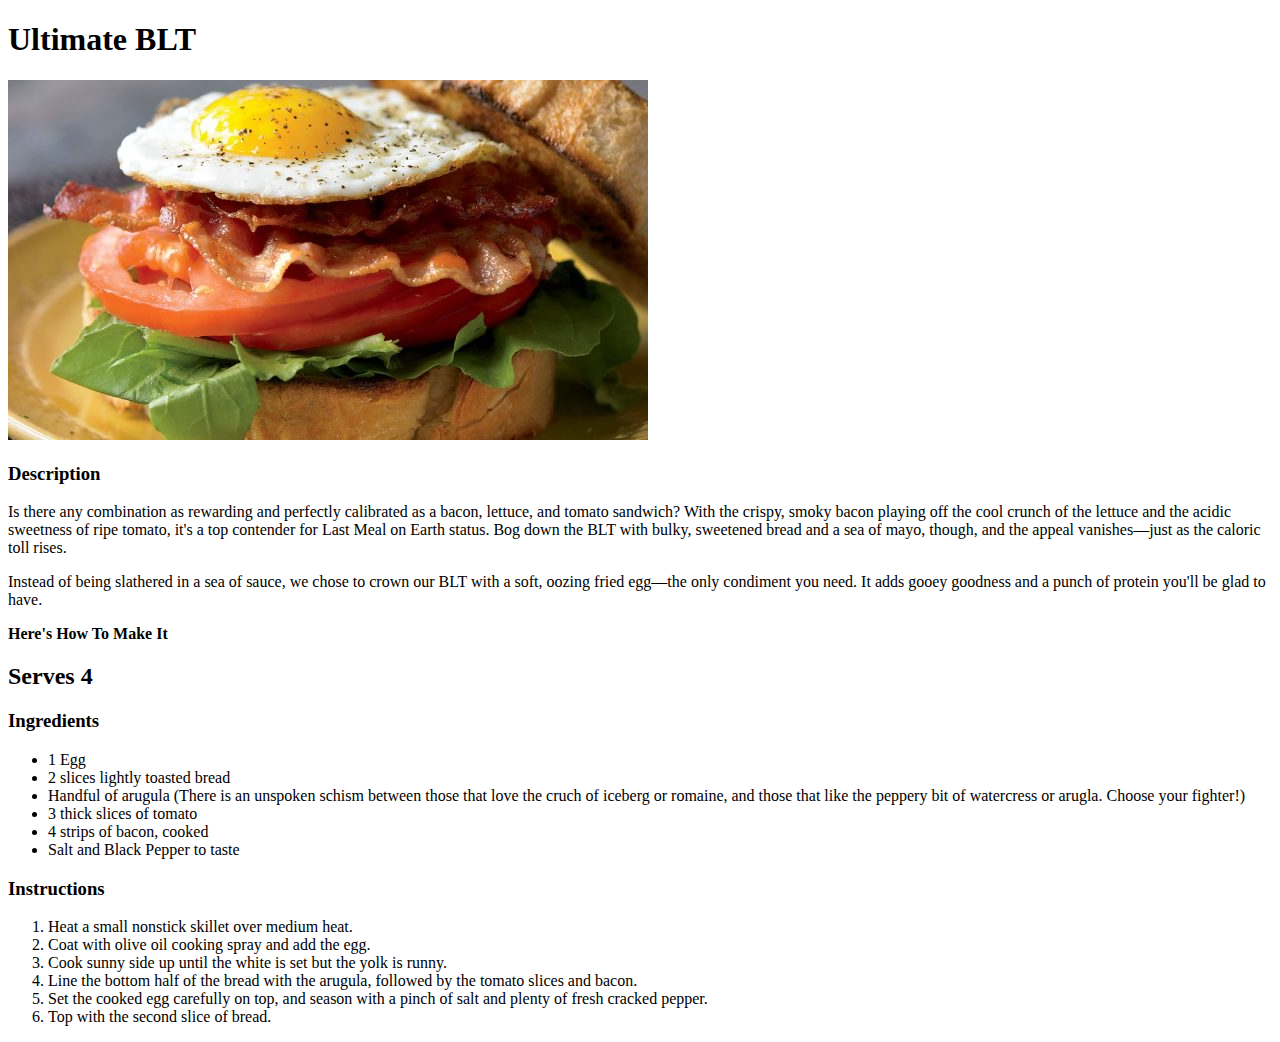
==== recipes/blt.html @ 6ab013a7 "recipes" ====
<!DOCTYPE html>
    <html>
        <head>
            <title>Ultimate BLT </title>
            <meta charset="utf-8">
        </head>

        <body>
            <h1>Ultimate BLT</h1>
                <img src="../images/blt.jpg" alt="Open-faced Toasted BLT with Sunny Side Up Egg on top">
            
            <h3>Description</h3>
                <p>Is there any combination as rewarding and perfectly calibrated as a bacon, lettuce, and tomato sandwich? With the crispy, smoky bacon playing off the cool crunch of the lettuce and the acidic sweetness of ripe tomato, it's a top contender for Last Meal on Earth status. Bog down the BLT with bulky, sweetened bread and a sea of mayo, though, and the appeal vanishes—just as the caloric toll rises. </p>

                <p> Instead of being slathered in a sea of sauce, we chose to crown our BLT with a soft, oozing fried egg—the only condiment you need. It adds gooey goodness and a punch of protein you'll be glad to have.</p>
                <p><strong>Here's How To Make It</strong></p>

                <p><h2>Serves 4</h2></p>
                
                <p><h3>Ingredients</h3></p>
        
                <ul>
                    <li>1 Egg </li>
                    <li>2 slices lightly toasted bread</li>
                    <li>Handful of arugula (There is an unspoken schism between those that love the cruch of iceberg or romaine, and those that like the peppery bit of watercress or arugla. Choose your fighter!)</li>
                    <li>3 thick slices of tomato</li>
                    <li>4 strips of bacon, cooked</li>
                    <li>Salt and Black Pepper to taste</li>
                </ul>

            <h3>Instructions</h3>
                <ol>
                    <li>Heat a small nonstick skillet over medium heat.</li>
                    <li>Coat with olive oil cooking spray and add the egg.</li>
                    <li>Cook sunny side up until the white is set but the yolk is runny.</li>
                    <li>Line the bottom half of the bread with the arugula, followed by the tomato slices and bacon.</li>
                    <li>Set the cooked egg carefully on top, and season with a pinch of salt and plenty of fresh cracked pepper.</li>
                    <li>Top with the second slice of bread.</li>
                </ol>
        </body>
    </html>
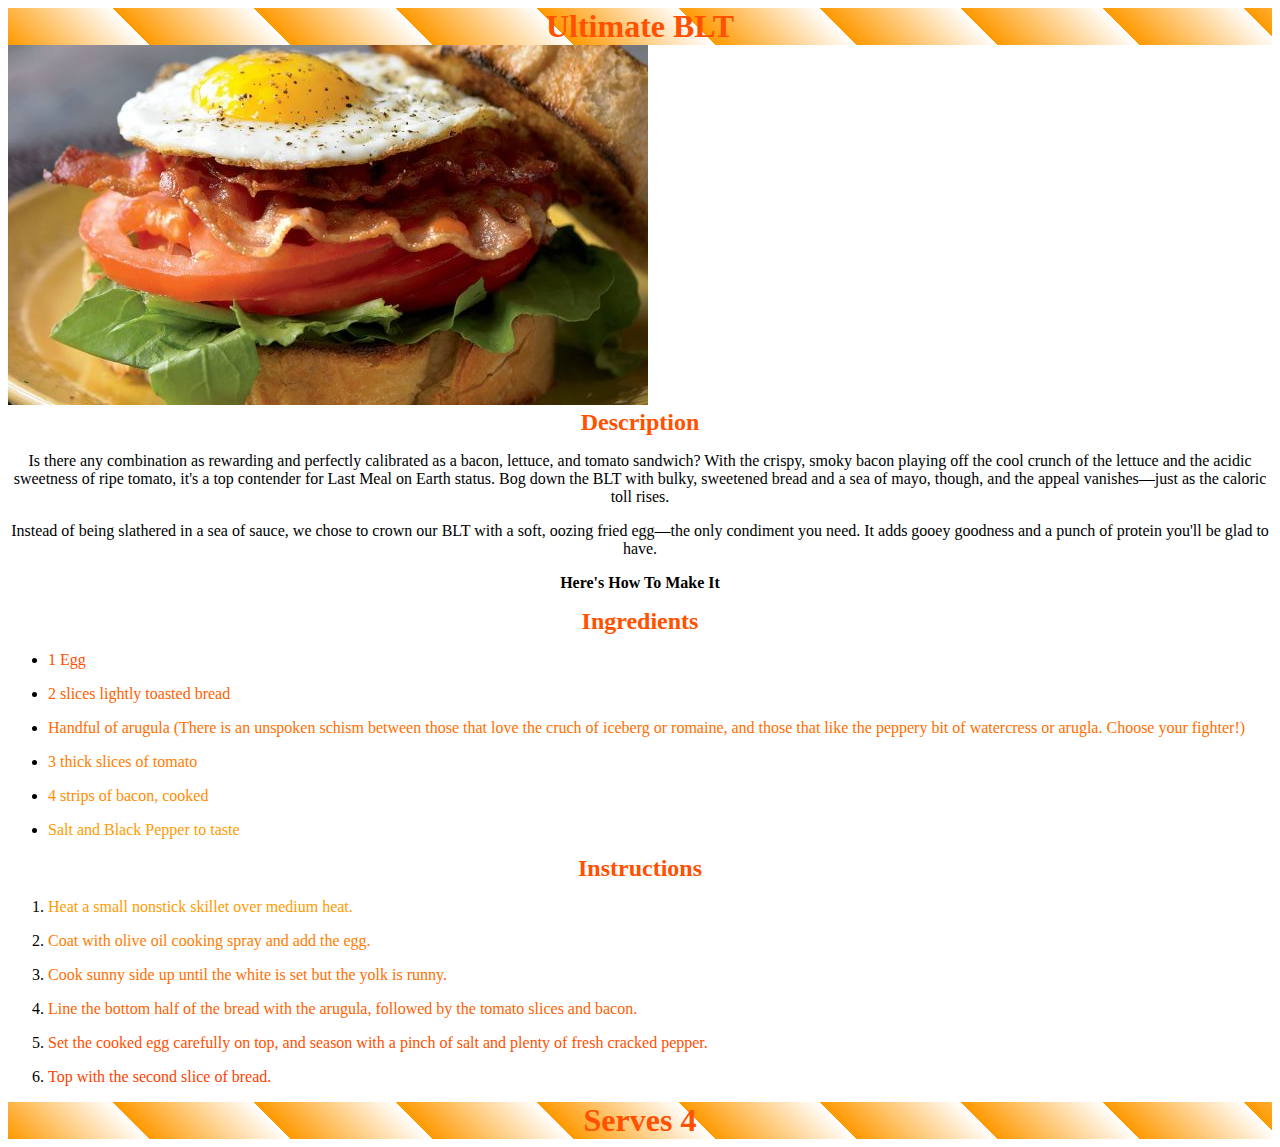
==== commit 403ba950: "README.md" ====
--- a/recipes/blt.html
+++ b/recipes/blt.html
@@ -3,39 +3,67 @@
         <head>
             <title>Ultimate BLT </title>
             <meta charset="utf-8">
+            <link rel="stylesheet" href="../style.css"
         </head>
 
         <body>
-            <h1>Ultimate BLT</h1>
+            <div class="blttitle">Ultimate BLT</div>
                 <img src="../images/blt.jpg" alt="Open-faced Toasted BLT with Sunny Side Up Egg on top">
             
-            <h3>Description</h3>
-                <p>Is there any combination as rewarding and perfectly calibrated as a bacon, lettuce, and tomato sandwich? With the crispy, smoky bacon playing off the cool crunch of the lettuce and the acidic sweetness of ripe tomato, it's a top contender for Last Meal on Earth status. Bog down the BLT with bulky, sweetened bread and a sea of mayo, though, and the appeal vanishes—just as the caloric toll rises. </p>
+            <div class= "bltheaderformat">Description
+                <p id="scripttext">Is there any combination as rewarding and perfectly calibrated as a bacon, lettuce, and tomato sandwich? With the crispy, smoky bacon playing off the cool crunch of the lettuce and the acidic sweetness of ripe tomato, it's a top contender for Last Meal on Earth status. Bog down the BLT with bulky, sweetened bread and a sea of mayo, though, and the appeal vanishes—just as the caloric toll rises.
+                </p>
+                <p id="scripttext">Instead of being slathered in a sea of sauce, we chose to crown our BLT with a soft, oozing fried egg—the only condiment you need. It adds gooey goodness and a punch of protein you'll be glad to have.
+                </p>
+            </div>
 
-                <p> Instead of being slathered in a sea of sauce, we chose to crown our BLT with a soft, oozing fried egg—the only condiment you need. It adds gooey goodness and a punch of protein you'll be glad to have.</p>
-                <p><strong>Here's How To Make It</strong></p>
-
-                <p><h2>Serves 4</h2></p>
-                
-                <p><h3>Ingredients</h3></p>
+            <p id="howto"><strong>Here's How To Make It</strong></p>
+ 
+            <div class="bltheaderformat">Ingredients</div>
         
                 <ul>
-                    <li>1 Egg </li>
-                    <li>2 slices lightly toasted bread</li>
-                    <li>Handful of arugula (There is an unspoken schism between those that love the cruch of iceberg or romaine, and those that like the peppery bit of watercress or arugla. Choose your fighter!)</li>
-                    <li>3 thick slices of tomato</li>
-                    <li>4 strips of bacon, cooked</li>
-                    <li>Salt and Black Pepper to taste</li>
+                    <li>
+                        <p id="three-blt">1 Egg </p>
+                    </li>
+                    <li>
+                        <p id="four-blt"> 2 slices lightly toasted bread</p>
+                    </li>
+                    <li>
+                        <p id="five-blt">Handful of arugula (There is an unspoken schism between those that love the cruch of iceberg or romaine, and those that like the peppery bit of watercress or arugla. Choose your fighter!)</p>
+                    </li>
+                    <li>
+                        <p id="six-blt"> 3 thick slices of tomato</p>
+                    </li>
+                    <li>
+                        <p id="seven-blt"> 4 strips of bacon, cooked</p>
+                    </li>
+                    <li>
+                        <p id="eight-blt">Salt and Black Pepper to taste</p>
+                    </li>
                 </ul>
 
-            <h3>Instructions</h3>
+            <div class="bltheaderformat">Instructions</div>
                 <ol>
-                    <li>Heat a small nonstick skillet over medium heat.</li>
-                    <li>Coat with olive oil cooking spray and add the egg.</li>
-                    <li>Cook sunny side up until the white is set but the yolk is runny.</li>
-                    <li>Line the bottom half of the bread with the arugula, followed by the tomato slices and bacon.</li>
-                    <li>Set the cooked egg carefully on top, and season with a pinch of salt and plenty of fresh cracked pepper.</li>
-                    <li>Top with the second slice of bread.</li>
+                    <li>
+                        <p id="eight-blt">Heat a small nonstick skillet over medium heat.</p>
+                    </li>
+                    <li>
+                        <p id= "six-blt">Coat with olive oil cooking spray and add the egg.</p>
+                    </li>
+                    <li>
+                        <p id= "five-blt">Cook sunny side up until the white is set but the yolk is runny.</p>
+                    </li>
+                    <li>
+                        <p id= "four-blt">Line the bottom half of the bread with the arugula, followed by the tomato slices and bacon.</p>
+                    </li>
+                    <li>
+                        <p id= "three-blt">Set the cooked egg carefully on top, and season with a pinch of salt and plenty of fresh cracked pepper.</p>
+                    </li>
+                    <li>
+                        <p id= "two-blt">Top with the second slice of bread.</p>
+                    </li>
                 </ol>
+            <div class="blttitle">Serves 4</div>
+
         </body>
     </html>--- a/style.css
+++ b/style.css
@@ -0,0 +1,314 @@
+.maintitle {
+    color: slategrey;
+    font: "Times New Roman", sans-serif;
+    font-size:xx-large;
+    text-align: center;
+}
+
+#first, #second, #third, #fourth, #fifth {
+    font-size: 36;
+    text-align: center;
+}
+
+#first {
+    color: rgb(190, 35, 35);
+}
+
+#second {
+    color: rgb(250, 172, 27)
+}
+
+#third {
+    color: rgb(255, 251, 0);
+}
+
+#fourth {
+    color: rgb(63, 211, 63);
+}
+
+#fifth {
+    color: steelblue;
+}
+
+/* This is for TOAST PAGE */
+
+
+
+.toasttitle, .headerformat {
+    color: red;
+    font-size: xx-large;
+    text-align: center;
+    font-weight: bolder;
+    background: repeating-linear-gradient(45deg, salmon, transparent 100px);
+}
+
+.headerformat {
+    font-size: x-large;
+    background:white;
+}
+
+#scripttext {
+    color: black;
+    font-size: 16px;
+    font-weight: normal;
+}
+
+#howto  {
+    text-align: center;
+}
+
+
+#one-toast {
+    color: red;
+}
+
+#two-toast {
+    color: rgb(255, 4, 4, 0.9);
+}
+
+#three-toast {
+    color: rgba(255, 4, 4, 0.8);
+}
+
+#four-toast {
+    color: rgba(255, 4, 4, 0.7);
+}
+
+#five-toast {
+    color: rgba(255, 4, 4, 0.6);
+}
+
+#six-toast {
+    color: rgba(255, 4, 4, 0.5);
+}
+
+#seven-toast {
+    color: rgba(255, 4, 4, 0.4);
+}
+
+#eight-toast {
+    color: rgba(255, 4, 4, 0.3);
+}
+
+#nine-toast {
+    color: rgba(255, 4, 4, 0.2);
+}
+
+/* THIS IS FOR BLT PAGE */
+
+
+.blttitle {
+    color: rgb(255, 81, 0);
+    font-size: xx-large;
+    text-align: center;
+    font-weight: bolder;
+    background: repeating-linear-gradient(45deg, rgb(255, 153, 0), transparent 100px);
+}
+
+.bltheaderformat {
+    font-size: x-large;
+    background:white;
+    color: rgb(255, 81, 0);
+    font-weight: bolder;
+    text-align: center;
+
+}
+
+#scripttext {
+    color: black;
+    font-size: 16px;
+    font-weight: normal;
+    text-align: center;
+}
+
+#howto  {
+    text-align: center;
+}
+
+#one-blt {
+    color: rgb(255, 51, 0);
+    }
+    
+#two-blt {
+    color: rgb(255, 65, 0);
+}
+    
+#three-blt {
+    color: rgb(255, 80, 0);
+    }
+    
+#four-blt {
+    color: rgb(255, 95, 0);
+    }
+    
+#five-blt {
+    color: rgb(255, 110, 0);
+    }
+    
+#six-blt {
+    color: rgb(255, 125, 0);
+    }
+    
+#seven-blt {
+    color: rgb(255, 140, 0);
+    }
+    
+#eight-blt {
+    color: rgb(255, 155, 0);
+    }
+    
+#nine-blt {
+    color: rgb(255, 170, 0);
+    }
+    
+    /* THIS IS FOR THE FETTUCCINE PAGE */
+
+    .chxtitle, .chxheaderformat {
+        color: rgb(235, 193, 8);
+        font-size: xx-large;
+        text-align: center;
+        font-weight: bolder;
+        background: repeating-linear-gradient(45deg, rgb(255, 251, 0), transparent 100px);
+    }
+    
+    .chxheaderformat {
+        font-size: x-large;
+        background:white;
+        font-weight: bolder;
+        text-align: center;
+    }
+
+    #onechx {
+        color: rgb(238, 255, 0);
+     }
+
+    #threechx {
+        color: rgb(255, 240, 0);
+    }
+
+    #twochx {
+        color: rgb(238, 230, 0);
+    }
+        
+    #fourchx {
+        color: rgb(255, 220, 0);
+    }
+
+    #fivechx {
+        color: rgb(255, 210, 0);
+    }
+
+    #sixchx {
+        color: rgb(238, 200, 0);
+    }
+        
+    #sevenchx {
+        color: rgb(255, 190, 0);
+    }
+
+ /* THIS IS FOR THE LO MEIN PAGE */
+
+ .lomeintitle, .lomeinheaderformat {
+    color: rgb(4, 95, 8);
+    font-size: xx-large;
+    text-align: center;
+    font-weight: bolder;
+    background: repeating-linear-gradient(45deg, rgb(0, 255, 13), transparent 100px);
+}
+
+.lomeinheaderformat {
+    font-size: x-large;
+    background:white;
+    font-weight: bolder;
+    text-align: center;
+}
+
+#onelo {
+    color: rgb(0, 255, 13);
+}
+
+#twolo {
+        color: rgba(0, 255, 13, 0.9);
+}
+
+#threelo {
+    color: rgba(0, 255, 13, 0.8);
+}
+
+#fourlo {
+    color: rgba(0, 255, 13, 0.7);
+}
+
+#fivelo {
+    color: rgba(0, 255, 13, 0.6);
+}
+
+#sixlo {
+    color: rgba(0, 255, 13, 0.5);
+}
+
+#sevenlo {
+    color: rgba(0, 255, 13, 0.44);
+}
+
+#eightlo {
+    color: rgba(0, 255, 13, 0.40);
+}
+
+#ninelo {
+    color: rgba(0, 255, 13, 0.35);
+}
+
+#tenlo {
+    color: rgba(0, 255, 13, 0.3);
+}
+
+/*  THIS IS FOR THE PUDDIN' PAGE */
+
+.cptitle, .cpheaderformat {
+    color: rgb(0, 65, 102);
+    font-size: xx-large;
+    text-align: center;
+    font-weight: bolder;
+    background: repeating-linear-gradient(45deg, rgb(0, 238, 255), transparent 100px);
+}
+
+.cpheaderformat {
+    font-size: x-large;
+    background:white;
+    font-weight: bolder;
+    text-align: center;
+}
+
+#onecp {
+    color: rgb(20, 65, 100);
+}
+
+#twocp {
+    color: rgb(39, 100, 145);
+}
+
+#threecp {
+    color: rgb(50, 110, 160);
+}
+
+#fourcp {
+    color: rgb(61, 120, 175);
+}
+
+#fivecp {
+    color: rgb(72, 130, 190);
+}
+
+#sixcp {
+    color: rgb(83, 140, 205);
+}
+
+#sevencp {
+    color: rgb(94, 150, 220);
+}
+
+#eightcp {
+    color: rgb(105, 169, 238);
+}
+
